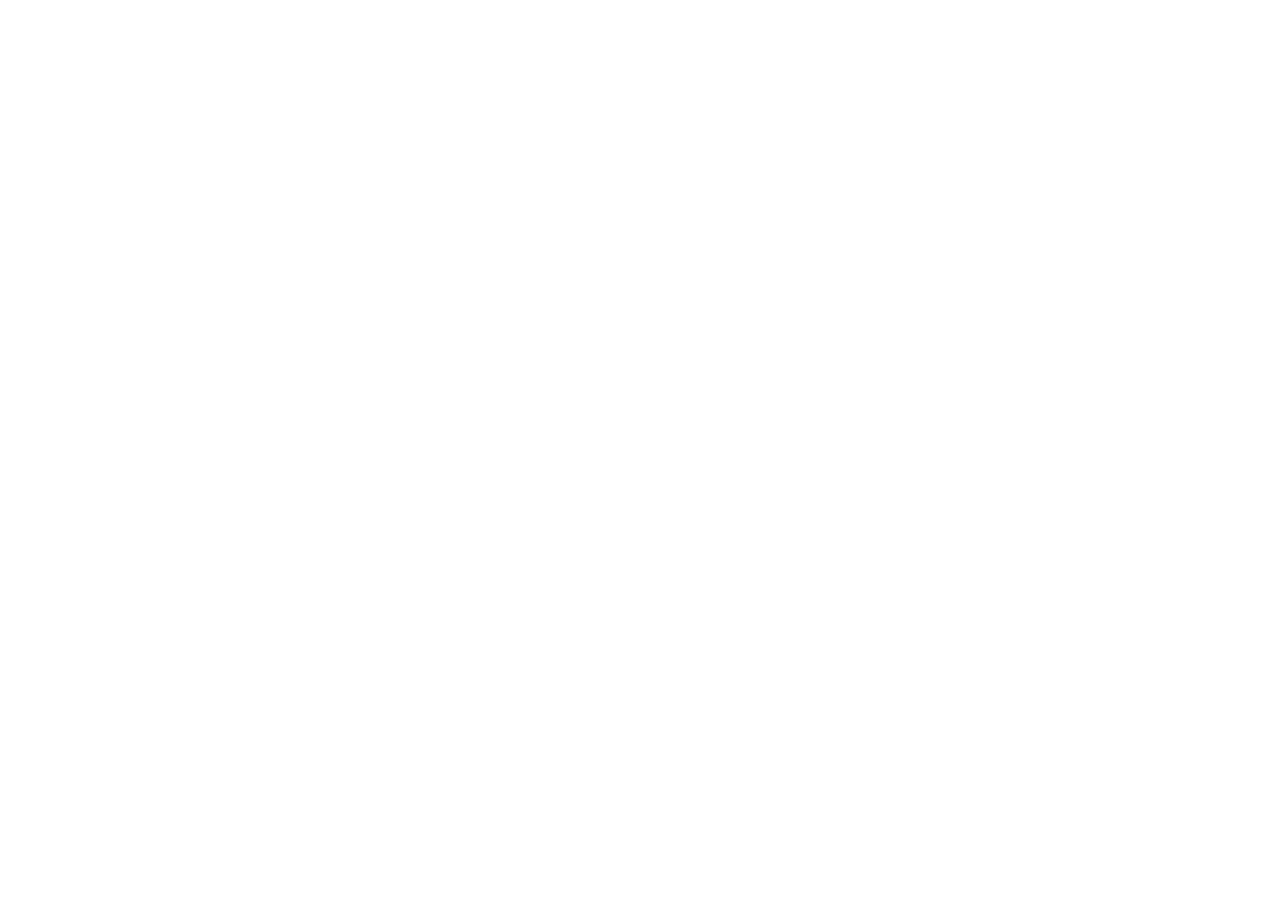
==== index.html @ 5f01d050 "add seattle" ====
<!DOCTYPE html>
<html>

<head>  
 <title> Salmon Cookies</title>
</head>

<body>
    
    <main>


    </main>

    <footer>


    </footer>
    
    <script src="js/app.js"></script>

</body>



</html>
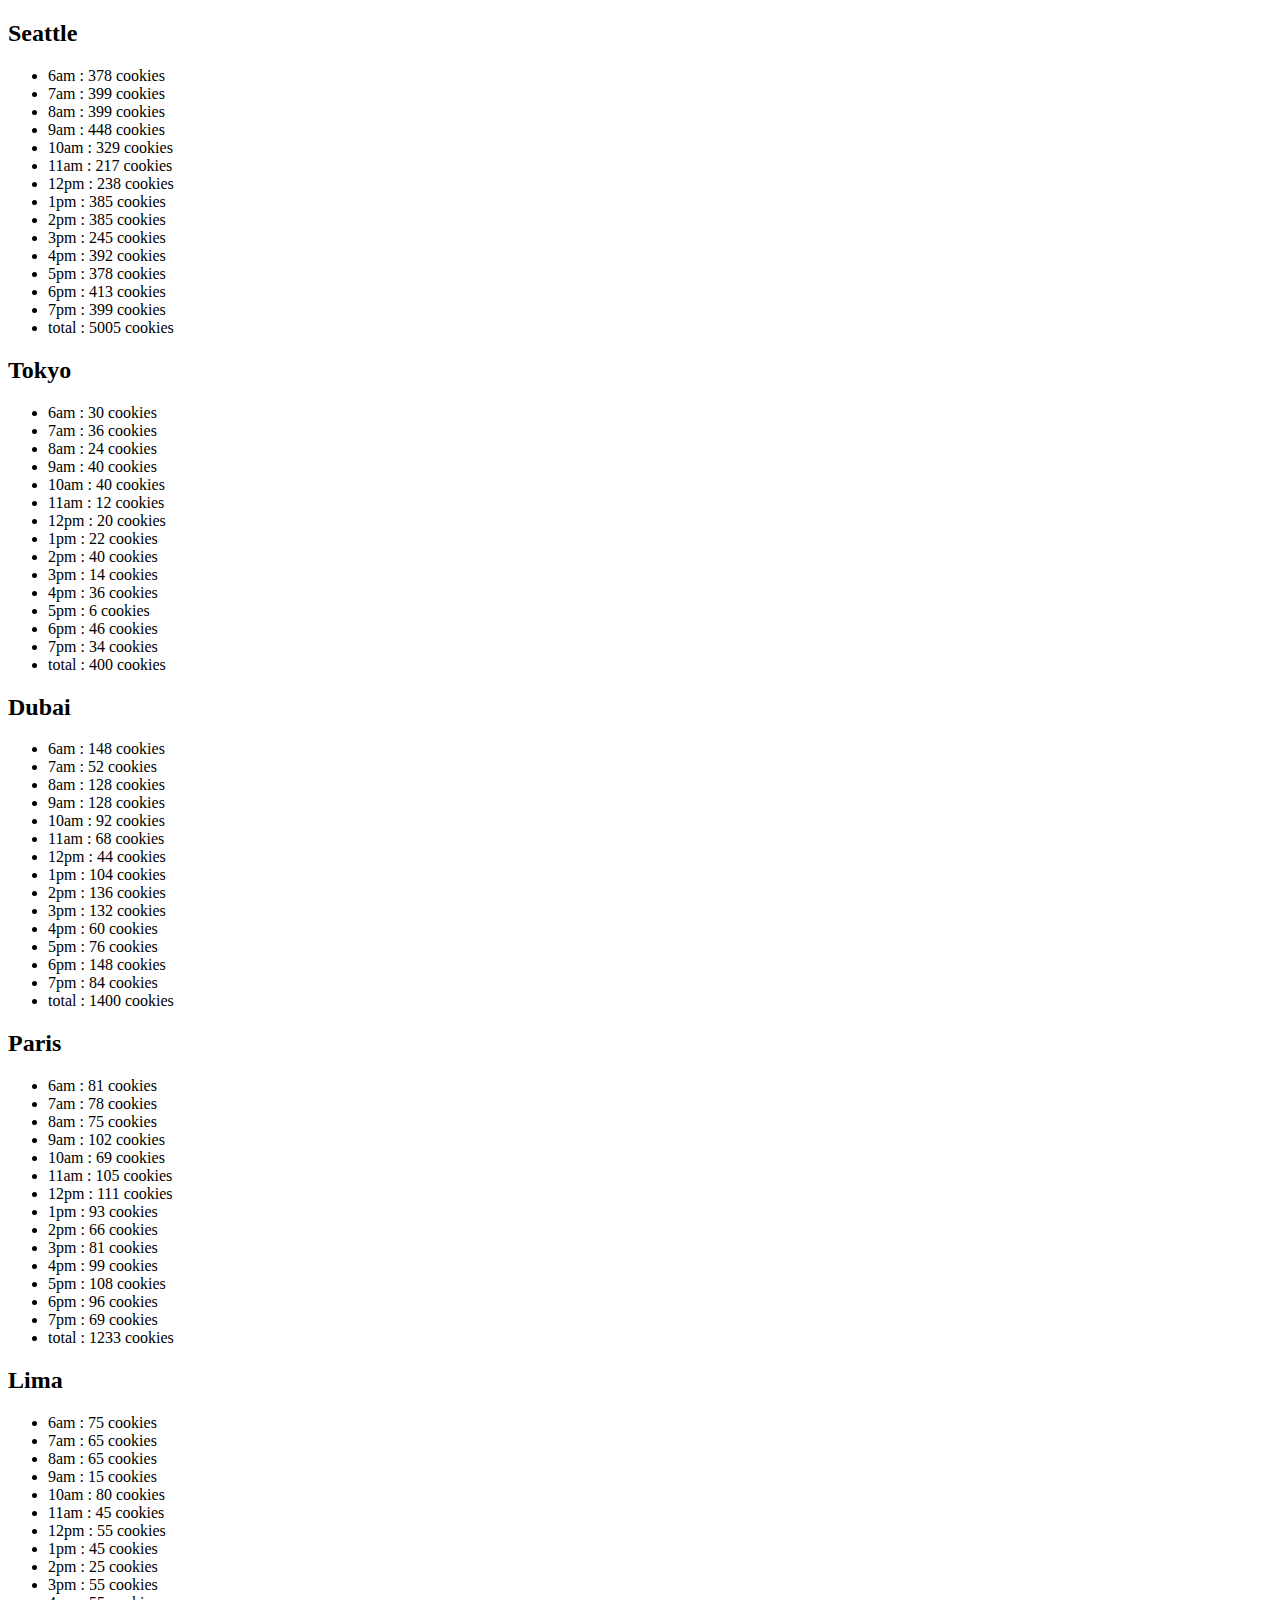
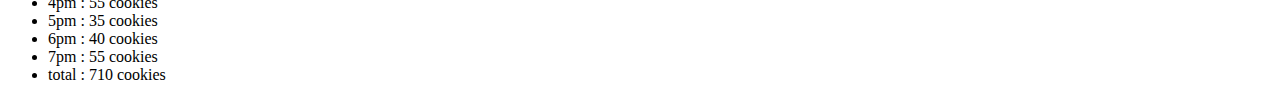
==== commit ca48188b: "finish all cities" ====
--- a/index.html
+++ b/index.html
@@ -1,25 +1,23 @@
 <!DOCTYPE html>
+
 <html>
 
-<head>  
- <title> Salmon Cookies</title>
+<head>
+    <title>Salmon Cookies</title>
 </head>
 
-<body>
-    
-    <main>
-
-
-    </main>
+    <body>
+        
+        <div id="container"></div>
+    </body>
 
     <footer>
 
+    </footer>
 
-    </footer>
-    
     <script src="js/app.js"></script>
 
-</body>
+
 
 
 
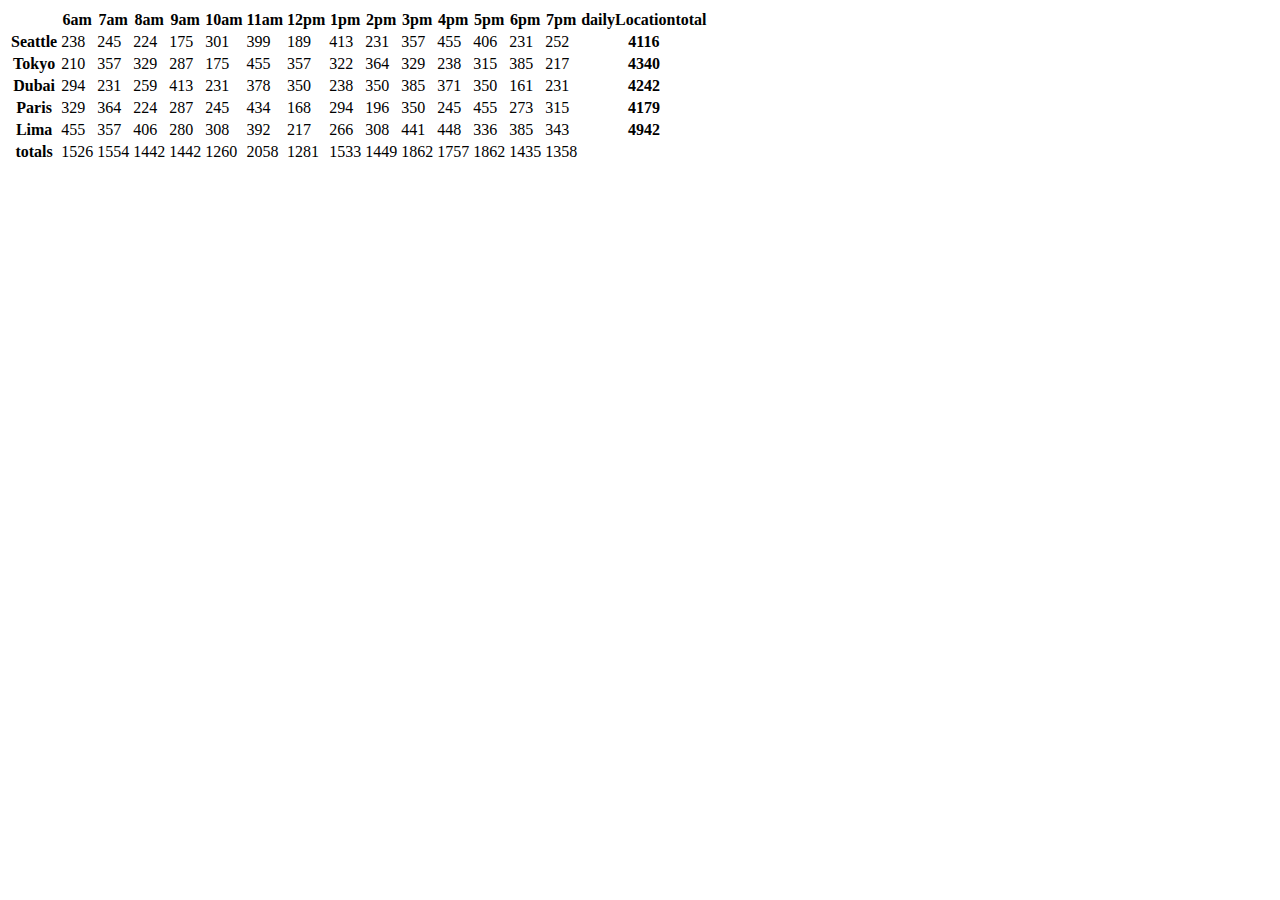
==== commit 98deac55: "finish all cities calcs" ====
--- a/index.html
+++ b/index.html
@@ -3,6 +3,9 @@
 <html>
 
 <head>
+    <meta charset="UTF-8">
+    <meta http-equiv="X-UA-Compatible" content="IE=edge">
+    <meta name="viewport" content="width=device-width, initial-scale=1.0">
     <title>Salmon Cookies</title>
 </head>
 
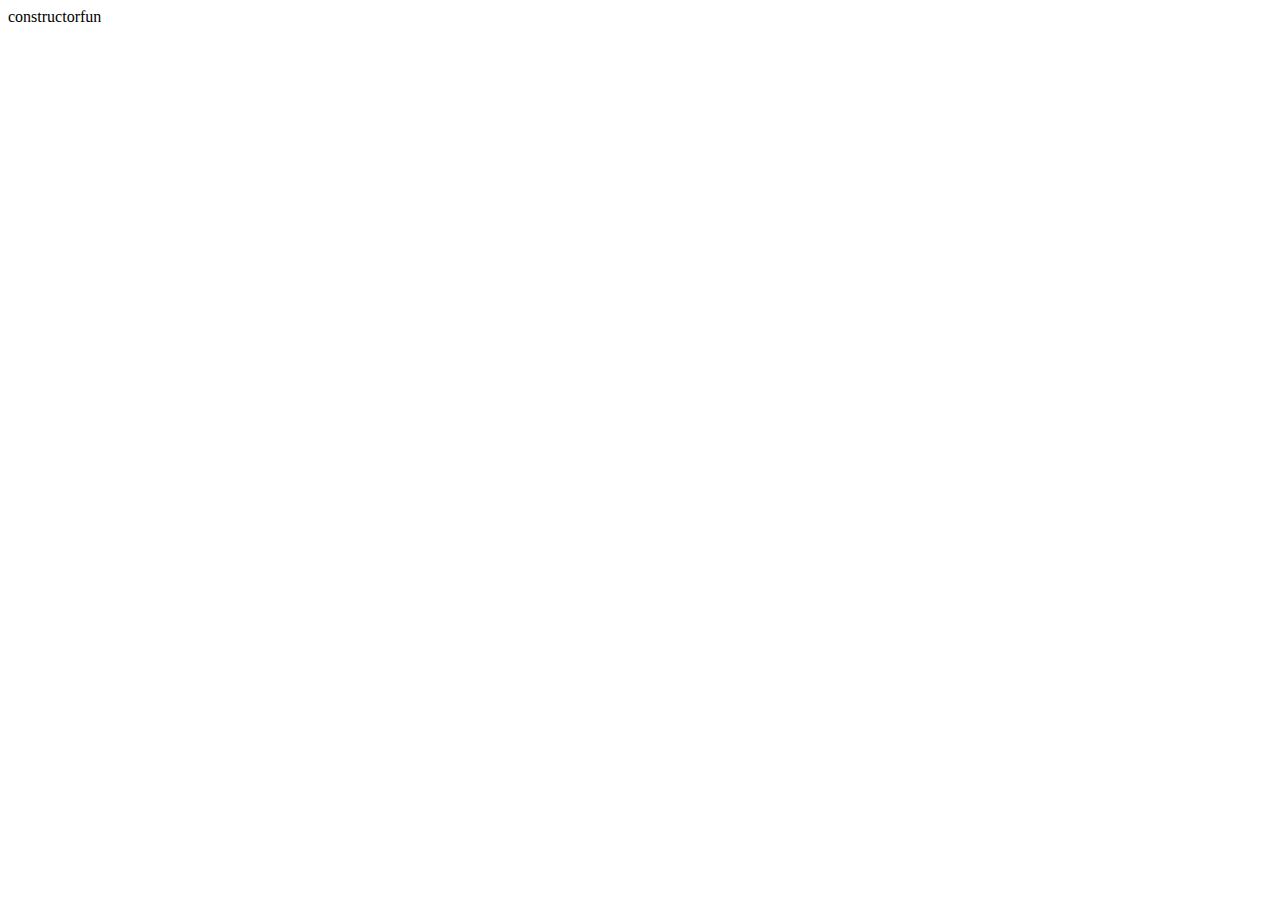
==== commit 767f3457: "Merge branch 'main' into constructorfun" ====
--- a/index.html
+++ b/index.html
@@ -3,9 +3,11 @@
 <html>
 
 <head>
+constructorfun
     <meta charset="UTF-8">
     <meta http-equiv="X-UA-Compatible" content="IE=edge">
     <meta name="viewport" content="width=device-width, initial-scale=1.0">
+
     <title>Salmon Cookies</title>
 </head>
 
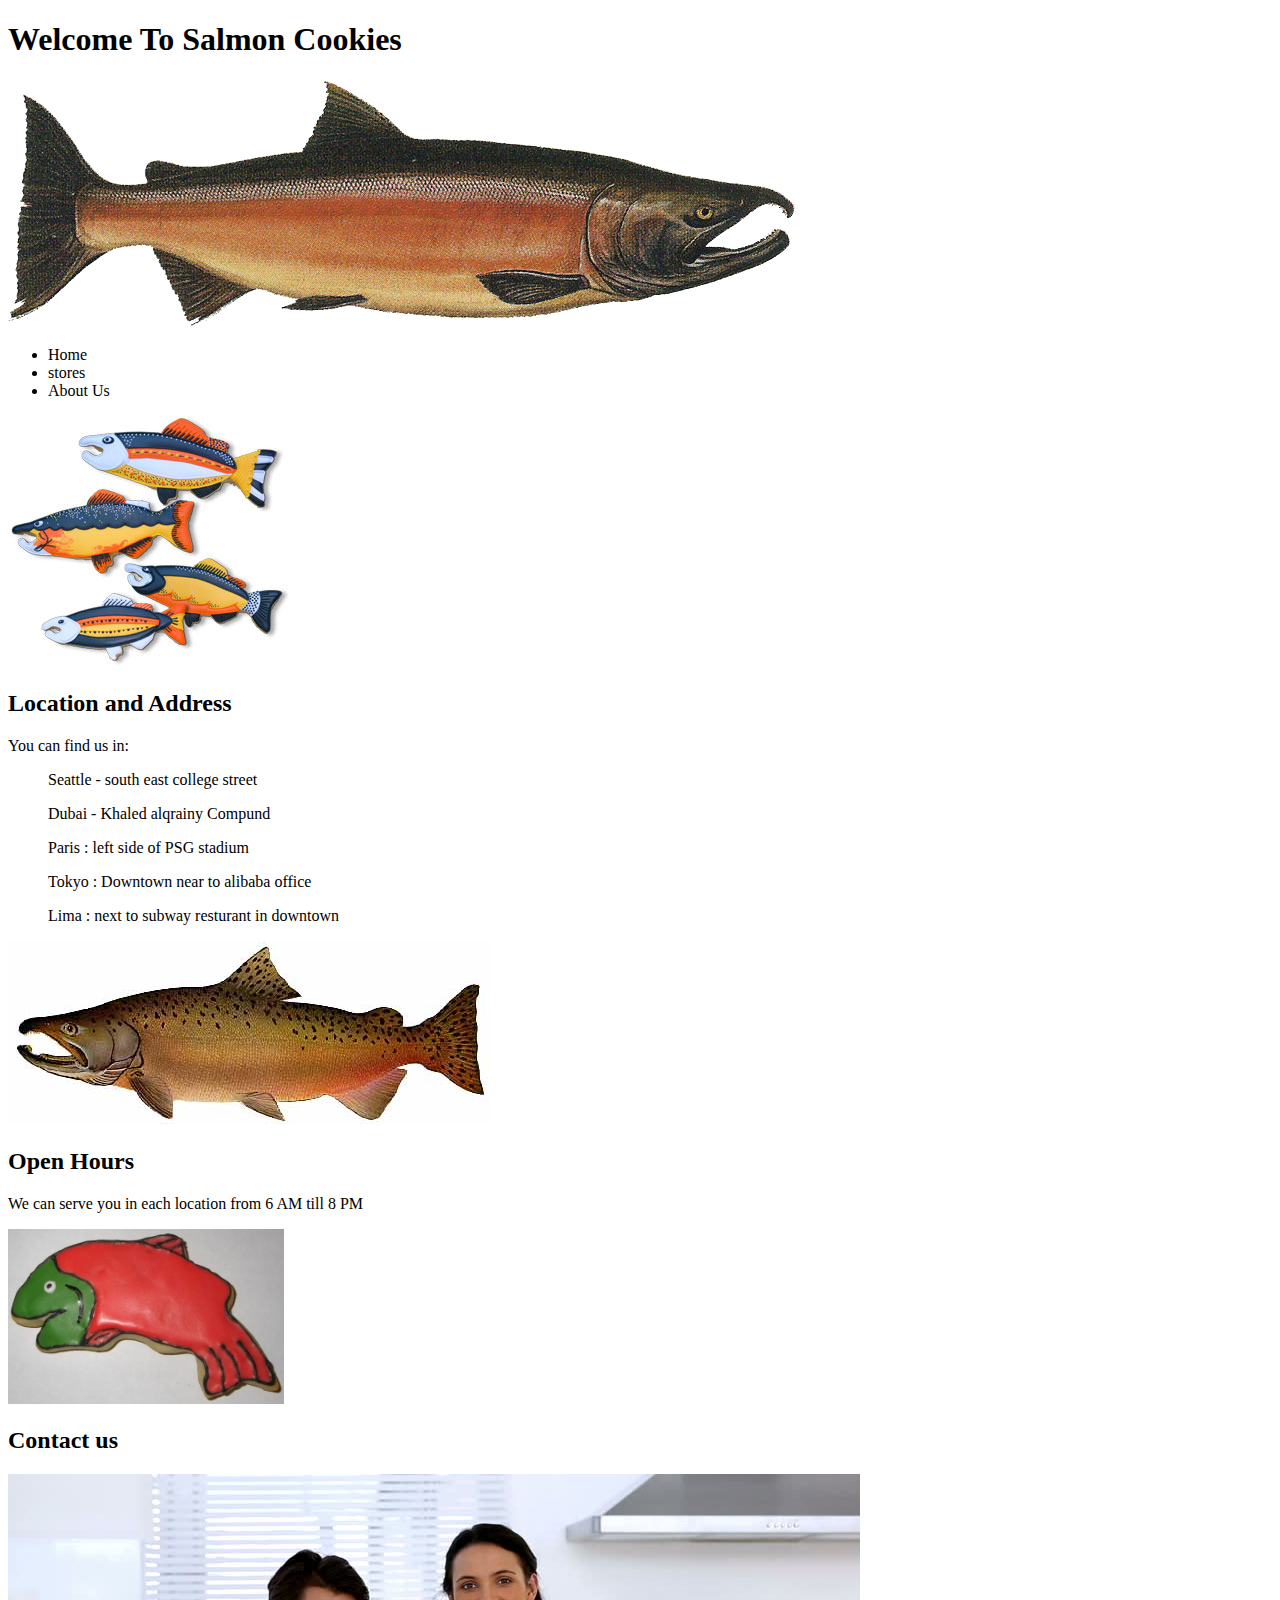
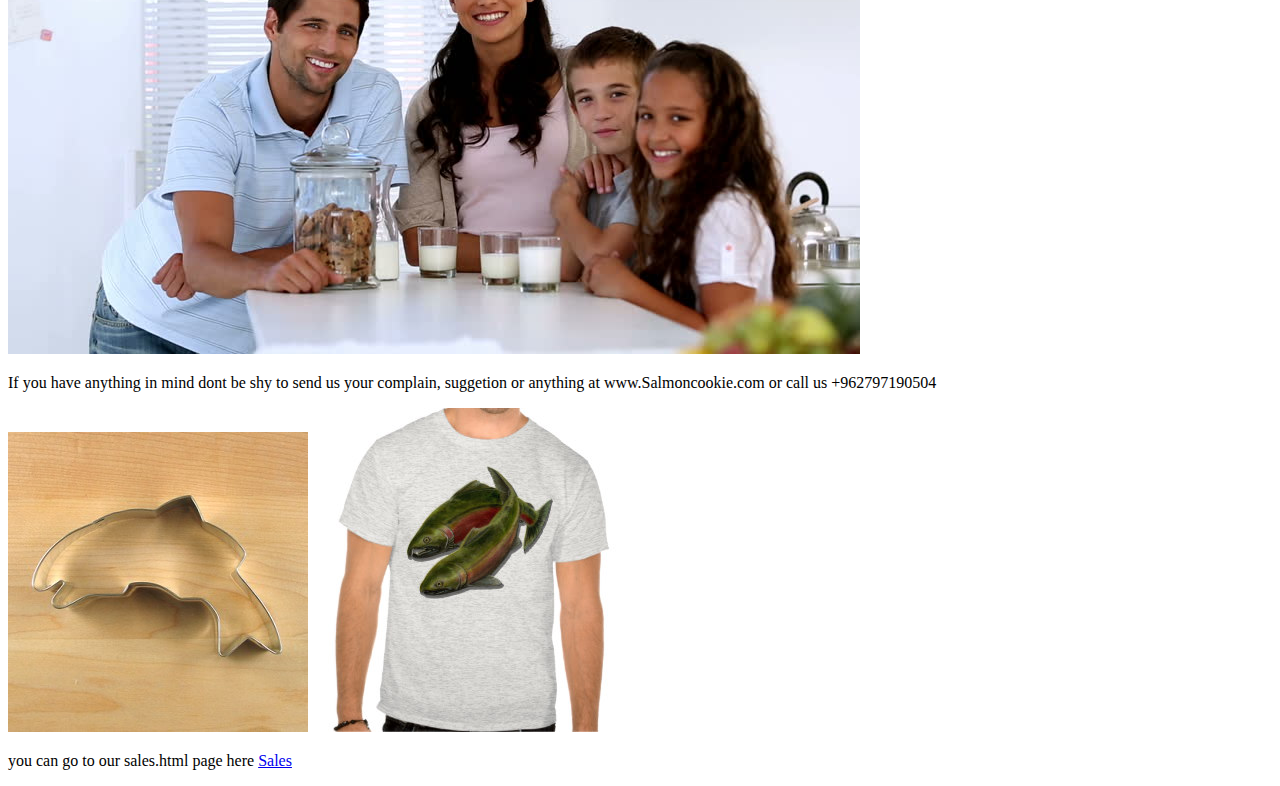
==== commit 765d9e2c: "add homepage detail" ====
--- a/index.html
+++ b/index.html
@@ -3,7 +3,6 @@
 <html>
 
 <head>
-constructorfun
     <meta charset="UTF-8">
     <meta http-equiv="X-UA-Compatible" content="IE=edge">
     <meta name="viewport" content="width=device-width, initial-scale=1.0">
@@ -12,6 +11,51 @@
 </head>
 
     <body>
+        <header>
+            <h1>Welcome To Salmon Cookies</h1>
+            <img src="salmon.png">
+            <nav>
+                <ul>
+                    <li>Home
+                    </li>
+                    <li>stores</li>
+                    <li>About Us</li>
+                </ul>
+            </nav>
+        </header>
+
+        <main>
+            <section>
+                <img src="fish.jpg">
+                <h2>Location and Address</h2>
+                <p> You can find us in:
+                    <ul>Seattle - south east college street</ul>
+                    <ul>Dubai - Khaled alqrainy Compund</ul>
+                    <ul>Paris : left side of PSG stadium</ul>
+                    <ul>Tokyo : Downtown near to alibaba office</ul>
+                    <ul>Lima : next to subway resturant in downtown</ul>
+                </p>
+
+                <img src="chinook.jpg">
+
+                <h2>Open Hours</h2>
+                <p>We can serve you in each location from 6 AM till 8 PM</p>
+
+                <img src="frosted-cookie.jpg">
+
+                <h2>Contact us</h2>
+                <img src="family.jpg">
+                <p>If you have anything in mind dont be shy to send us your complain, suggetion or anything at <a>www.Salmoncookie.com </a>
+                or call us +962797190504</p>
+                <img src="cutter.jpeg">
+                <img src="shirt.jpg">
+            </section>
+        </main>
+
+        <p>you can go to our sales.html page here 
+            <a href="/sales.html">Sales</a>
+        </p>
+        
         
         <div id="container"></div>
     </body>
@@ -20,7 +64,7 @@
 
     </footer>
 
-    <script src="js/app.js"></script>
+    
 
 
 
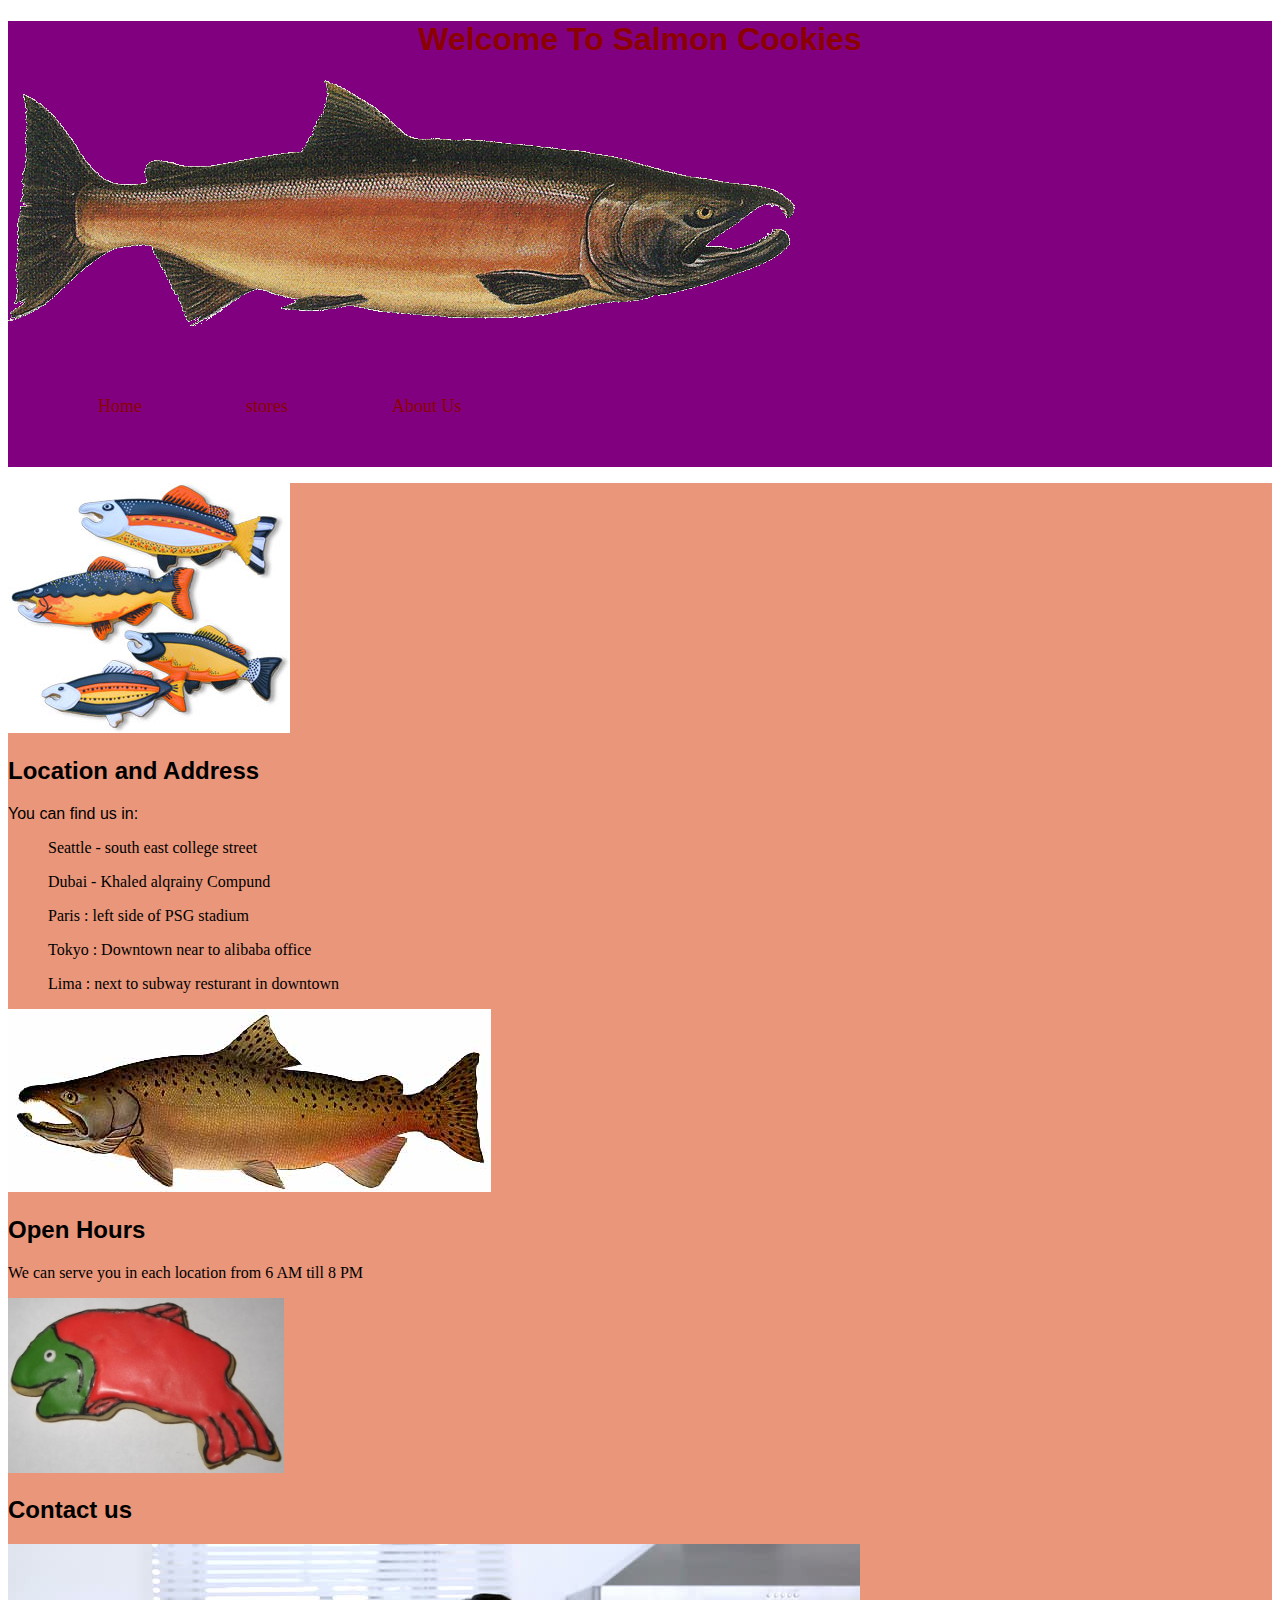
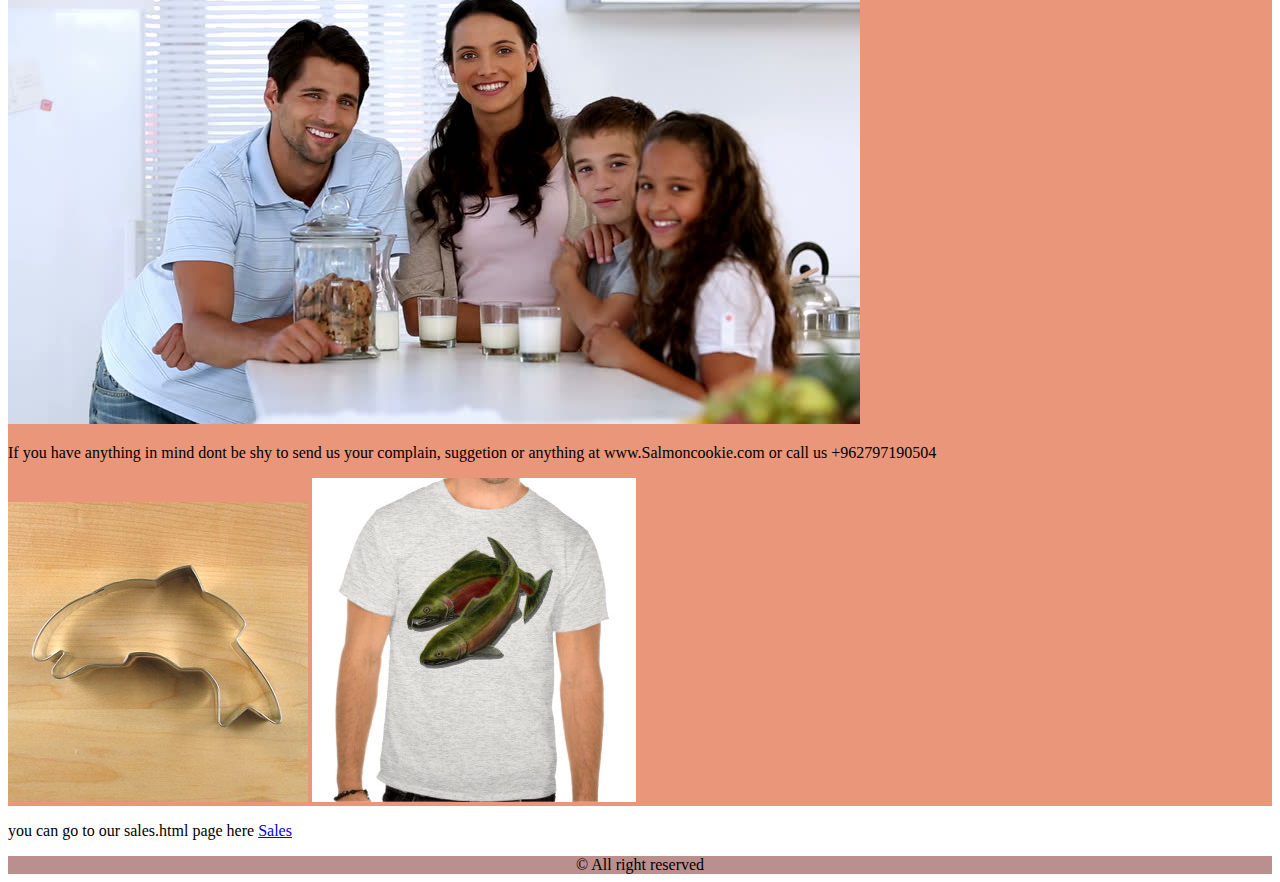
==== commit e234ec56: "add style" ====
--- a/index.html
+++ b/index.html
@@ -6,6 +6,7 @@
     <meta charset="UTF-8">
     <meta http-equiv="X-UA-Compatible" content="IE=edge">
     <meta name="viewport" content="width=device-width, initial-scale=1.0">
+    <link rel="stylesheet" href="css/style.css">
 
     <title>Salmon Cookies</title>
 </head>
@@ -25,10 +26,12 @@
         </header>
 
         <main>
+
+          
             <section>
                 <img src="fish.jpg">
                 <h2>Location and Address</h2>
-                <p> You can find us in:
+                <p class="names"> You can find us in:
                     <ul>Seattle - south east college street</ul>
                     <ul>Dubai - Khaled alqrainy Compund</ul>
                     <ul>Paris : left side of PSG stadium</ul>
@@ -61,7 +64,7 @@
     </body>
 
     <footer>
-
+        &copy; All right reserved
     </footer>
 
     
--- a/css/style.css
+++ b/css/style.css
@@ -0,0 +1,37 @@
+header {
+    background-color: purple;
+}
+
+h1 {
+    color: darkred;
+    font-family: Verdana, Geneva, Tahoma, sans-serif;
+    text-align: center;
+}
+
+nav ul li {
+    display: inline-block;
+    color: darkred;
+    font-size: large;
+    padding: 50px;
+}
+
+main {
+    background-color: darksalmon;
+}
+
+h2 
+{
+    font-family: Impact, Haettenschweiler, 'Arial Narrow Bold', sans-serif;
+
+}
+ .names {
+     font-family: sans-serif;
+ }
+
+
+ footer {
+     background-color: rosybrown;
+     text-align: center;
+ }
+
+ 